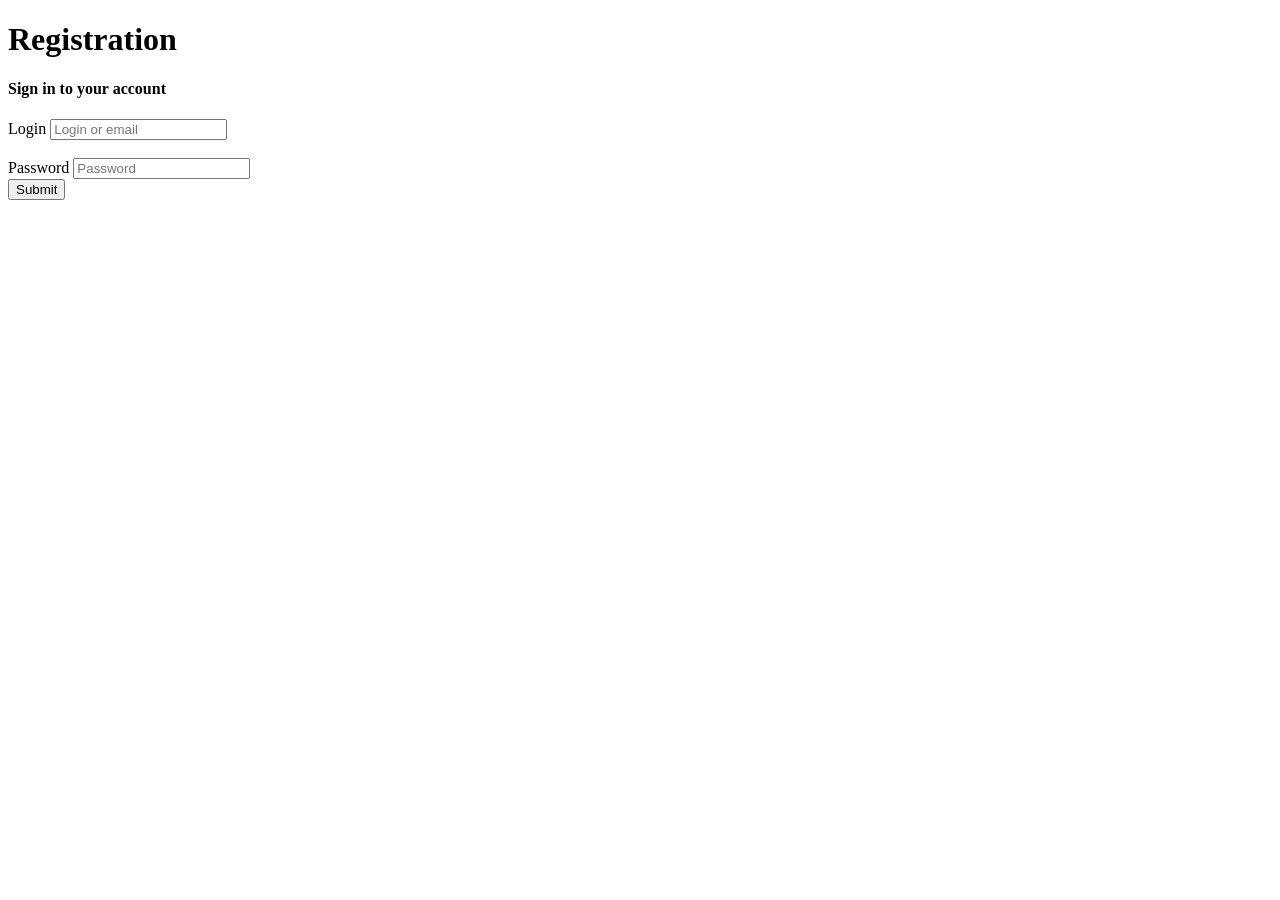
==== index.html @ 962cde89 "Simple registration page" ====
<!DOCTYPE html>
<html>
<head>
    <title>Registration Form</title>
    <meta charset="UTF-8">
    <meta name="viewport" content="width=device-width, initial-scale=1.0">
    <link rel="stylesheet" type="text/css" href="styles.css">
</head>
<body>
    <h1>Registration</h1>
    <h4>Sign in to your account</h4>
    <form>
        <div>

            <label for="login">Login</label>
            <input type="text" id="login" name="login" placeholder="Login or email">
        </div>
        <br>
        <div>
            <label for="password">Password</label>
            <input type="text" id="password" name="password" placeholder="Password">
            <br>
            <button>Submit</button>
        </div>
    </form>
</body>
</html>
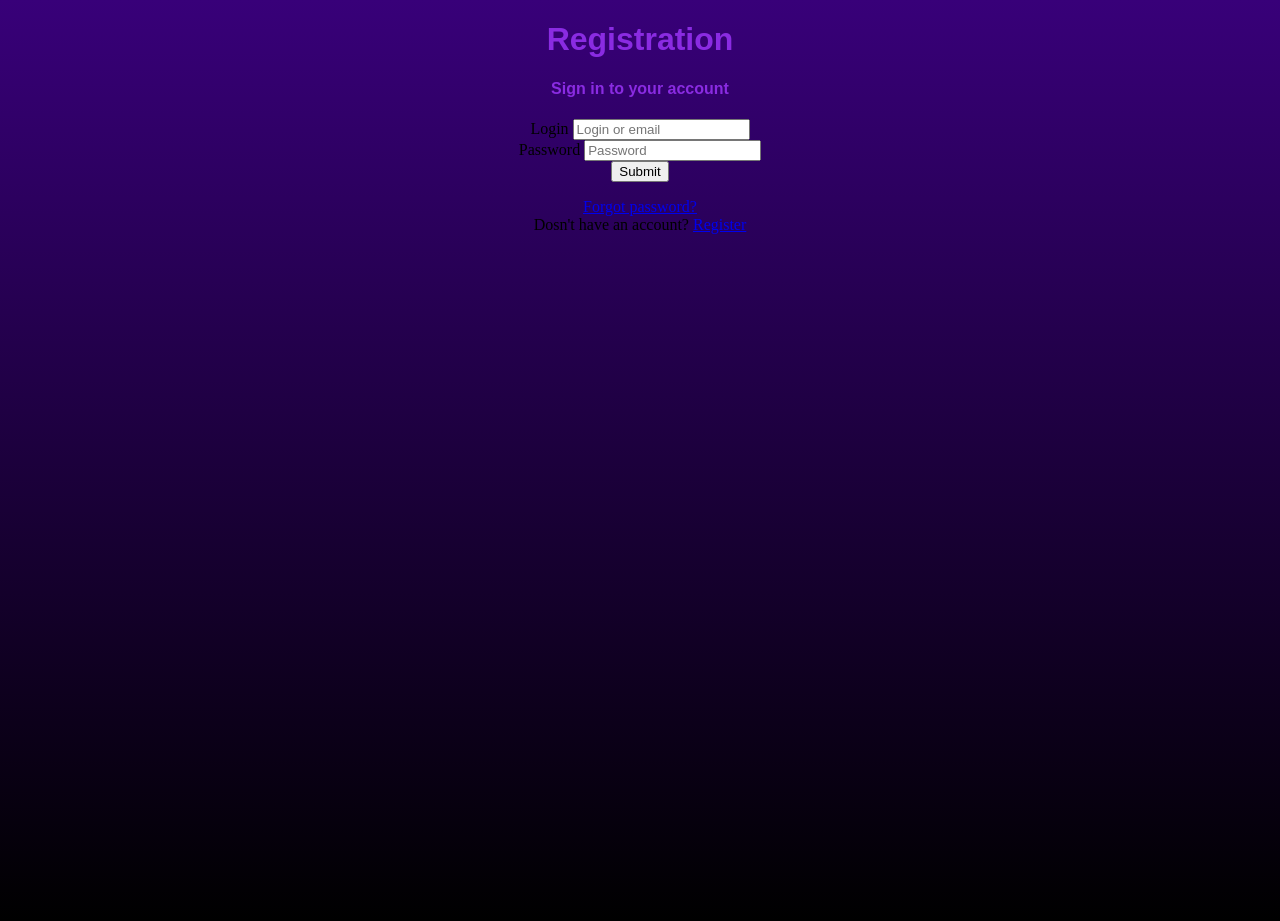
==== commit 3efc38b1: "Starting styling the page" ====
--- a/index.html
+++ b/index.html
@@ -4,7 +4,7 @@
     <title>Registration Form</title>
     <meta charset="UTF-8">
     <meta name="viewport" content="width=device-width, initial-scale=1.0">
-    <link rel="stylesheet" type="text/css" href="styles.css">
+    <link rel="stylesheet" type="text/css" href="style.css">
 </head>
 <body>
     <h1>Registration</h1>
@@ -15,12 +15,17 @@
             <label for="login">Login</label>
             <input type="text" id="login" name="login" placeholder="Login or email">
         </div>
-        <br>
         <div>
             <label for="password">Password</label>
-            <input type="text" id="password" name="password" placeholder="Password">
+            <input type="password" id="password" name="password" placeholder="Password">
             <br>
-            <button>Submit</button>
+            <button type="submit">Submit</button>
+            <p>
+                <a href="forgot_password.html">Forgot password?</a>
+                <br>
+                Dosn't have an account?
+                <a href="register.html"> Register</a>
+            </p>
         </div>
     </form>
 </body>
--- a/style.css
+++ b/style.css
@@ -0,0 +1,28 @@
+/* selector {
+  property: value;
+  property: value;
+} */ 
+ /* Basic structure of CSS */
+
+body {
+    /* background: linear-gradient(direction, color1, color2); */
+    background: linear-gradient(to bottom, #380079, #000000);
+    min-height: 100vh;
+    margin: 0;
+}
+
+h1{
+    color: blueviolet;
+    text-align: center;
+    font-family: 'Arial', sans-serif;
+}
+
+h4{
+    color: blueviolet;
+    text-align: center;
+    font-family: 'Arial', sans-serif;
+}
+
+div{
+    text-align: center;
+}
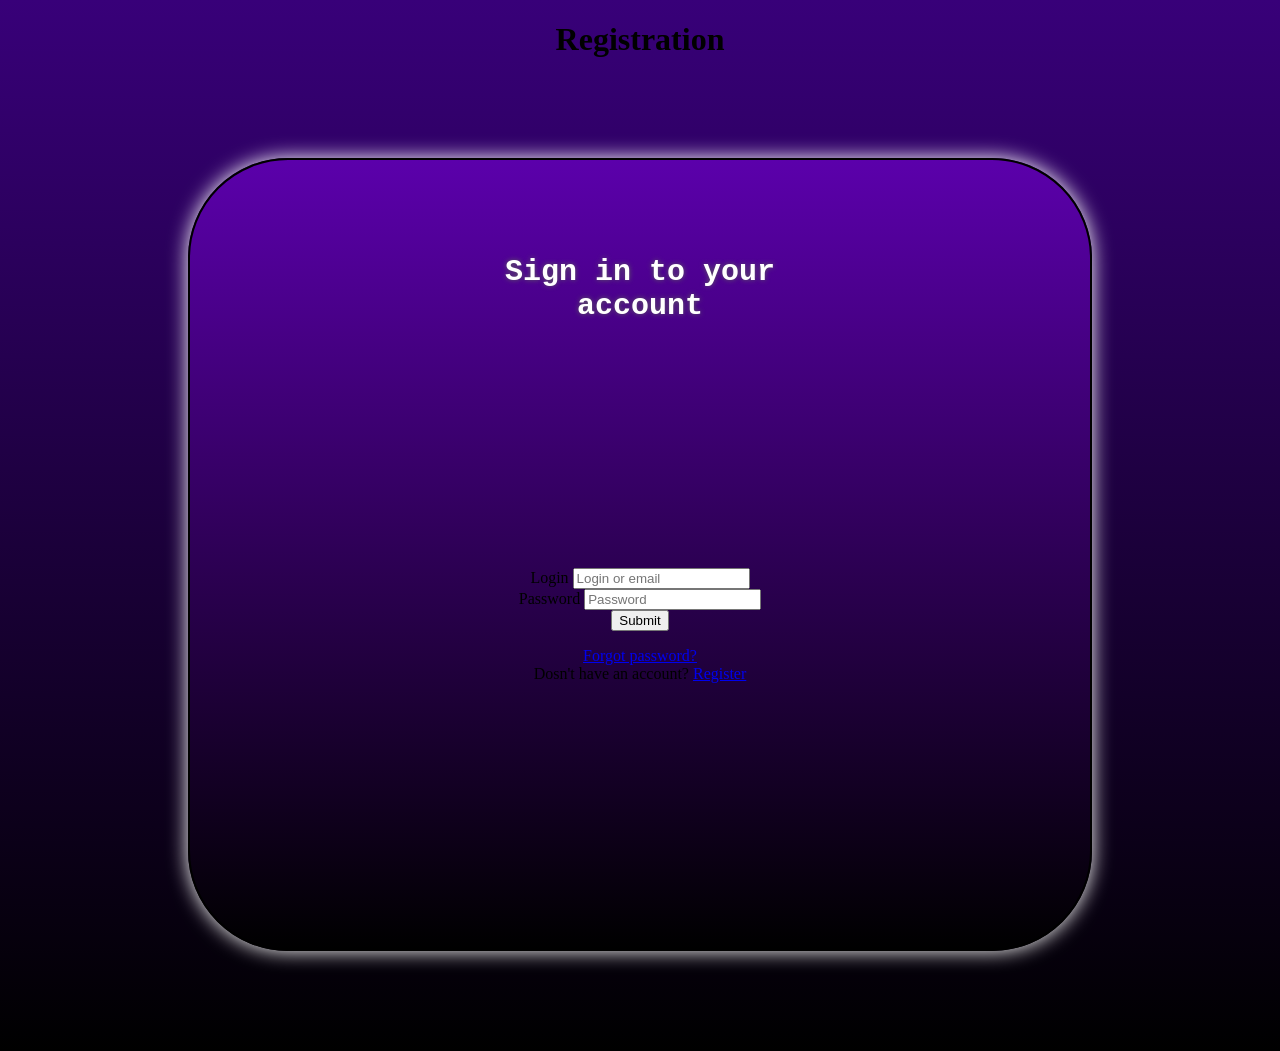
==== commit b90c0805: "getting the font of the h4" ====
--- a/index.html
+++ b/index.html
@@ -8,25 +8,26 @@
 </head>
 <body>
     <h1>Registration</h1>
-    <h4>Sign in to your account</h4>
-    <form>
-        <div>
-
-            <label for="login">Login</label>
-            <input type="text" id="login" name="login" placeholder="Login or email">
-        </div>
-        <div>
-            <label for="password">Password</label>
-            <input type="password" id="password" name="password" placeholder="Password">
-            <br>
-            <button type="submit">Submit</button>
-            <p>
-                <a href="forgot_password.html">Forgot password?</a>
+    <div class="Container">
+        <form>
+            <h4>Sign in to your account</h4>
+            <div class="login" >
+                <label for="login">Login</label>
+                <input type="text" id="login" name="login" placeholder="Login or email">
+            </div>
+            <div class="password">
+                <label for="password">Password</label>
+                <input type="password" id="password" name="password" placeholder="Password">
                 <br>
-                Dosn't have an account?
-                <a href="register.html"> Register</a>
-            </p>
-        </div>
-    </form>
+                <button type="submit">Submit</button>
+                <p>
+                    <a href="forgot_password.html">Forgot password?</a>
+                    <br>
+                    Dosn't have an account?
+                    <a href="register.html"> Register</a>
+                </p>
+            </div>
+        </form>
+    </div>
 </body>
 </html>
--- a/style.css
+++ b/style.css
@@ -12,17 +12,28 @@
 }
 
 h1{
-    color: blueviolet;
     text-align: center;
-    font-family: 'Arial', sans-serif;
+}
+
+
+.Container{
+    text-align: center;
+    width: 400px;
+    padding: 250px;
+    background : linear-gradient(to bottom, rgb(91, 0, 171), rgb(0, 0, 0));
+    border-radius: 100px;
+    margin : 100px auto;
+    border: rgb(0, 0, 0) 2px solid;
+    box-shadow: 0 0 20px white;
 }
 
 h4{
-    color: blueviolet;
+    position: relative;
+    top : -200px;
     text-align: center;
-    font-family: 'Arial', sans-serif;
-}
-
-div{
-    text-align: center;
+    font-family: 'Courier New', Courier, monospace;
+    padding: 5px;
+    font-size: 30px;
+    color: white;
+    text-shadow: rgb(94, 94, 94) 0 0 5px;
 }
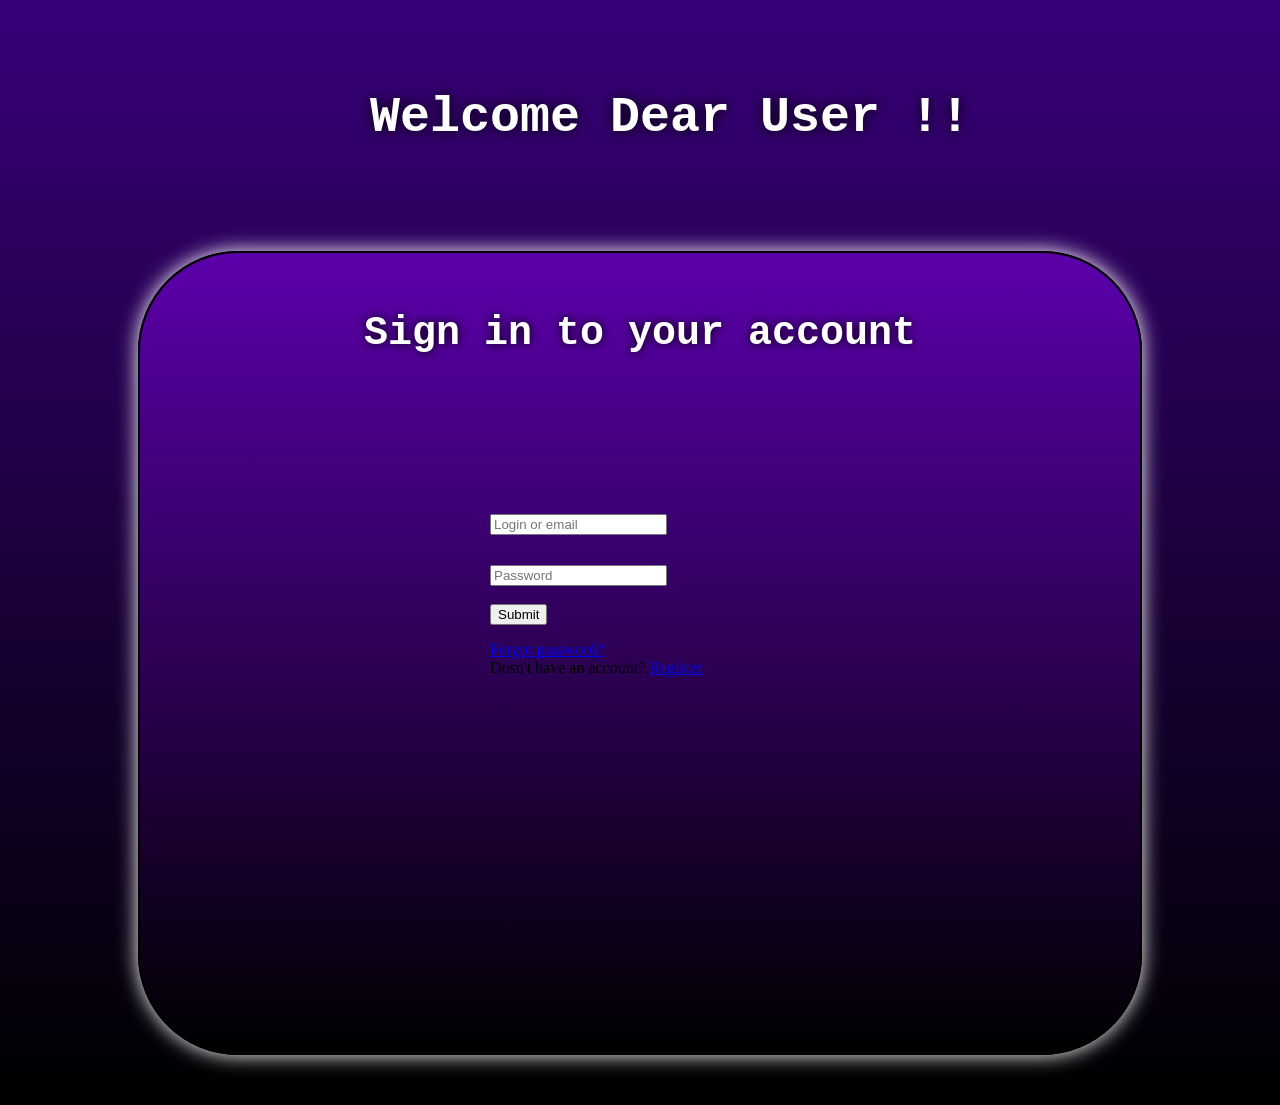
==== commit a4fa0572: "Just some small modification" ====
--- a/index.html
+++ b/index.html
@@ -7,17 +7,16 @@
     <link rel="stylesheet" type="text/css" href="style.css">
 </head>
 <body>
-    <h1>Registration</h1>
+    <h1>Welcome Dear User !!</h1>
     <div class="Container">
         <form>
             <h4>Sign in to your account</h4>
             <div class="login" >
-                <label for="login">Login</label>
-                <input type="text" id="login" name="login" placeholder="Login or email">
+                <input type="text" name="login" placeholder="Login or email">
             </div>
             <div class="password">
-                <label for="password">Password</label>
-                <input type="password" id="password" name="password" placeholder="Password">
+                <input type="password" name="password" placeholder="Password">
+                <br>
                 <br>
                 <button type="submit">Submit</button>
                 <p>
--- a/style.css
+++ b/style.css
@@ -17,9 +17,10 @@
 
 
 .Container{
-    text-align: center;
-    width: 400px;
-    padding: 250px;
+    position : relative;
+    top: 50px;
+    width: 1000px;
+    height: 800px;
     background : linear-gradient(to bottom, rgb(91, 0, 171), rgb(0, 0, 0));
     border-radius: 100px;
     margin : 100px auto;
@@ -27,13 +28,45 @@
     box-shadow: 0 0 20px white;
 }
 
-h4{
+h1{
     position: relative;
-    top : -200px;
+    top : 50px;
+    left: 30px;
     text-align: center;
     font-family: 'Courier New', Courier, monospace;
     padding: 5px;
+    font-size: 50px;
+    color: white;
+    text-shadow: rgb(0, 0, 0) 0 0 13px;
+}
+
+h4{
+    position: relative;
+    top : 0px;
+    text-align: center;
+    font-family: 'Courier New', Courier, monospace;
+    padding: 5px;
+    font-size: 40px;
+    color: rgb(255, 255, 255);
+    text-shadow: rgb(0, 0, 0) 0 0 10px;
+}
+
+.login{
+    position: relative;
+    top : 100px;
+    left: 350px;
+}
+
+/* .login input{
+    background: transparent;
+    font-family: 'Courier New', Courier, monospace;
     font-size: 30px;
-    color: white;
-    text-shadow: rgb(94, 94, 94) 0 0 5px;
+    color: rgb(255, 255, 255);
+    text-shadow: rgb(0, 0, 0) 0 0 13px;
+}  */
+
+.password{
+    position: relative;
+    top : 130px;
+    left: 350px;
 }
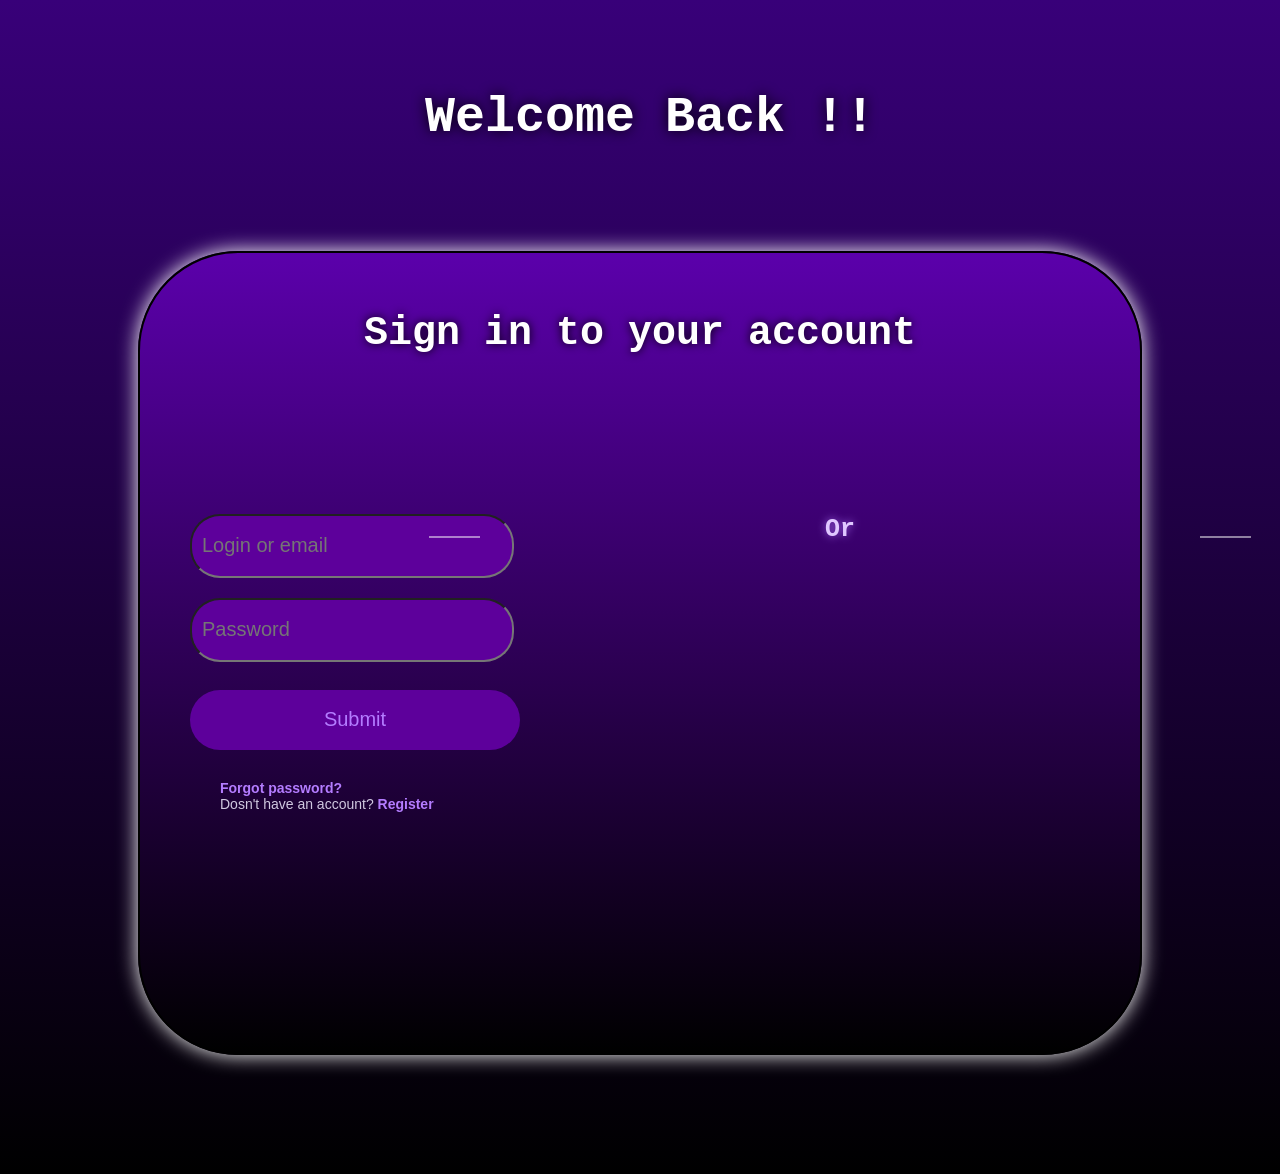
==== commit f506305b: "a few changes waiting to be accomplished" ====
--- a/index.html
+++ b/index.html
@@ -7,7 +7,7 @@
     <link rel="stylesheet" type="text/css" href="style.css">
 </head>
 <body>
-    <h1>Welcome Dear User !!</h1>
+    <h1>Welcome Back !!</h1>
     <div class="Container">
         <form>
             <h4>Sign in to your account</h4>
@@ -28,5 +28,8 @@
             </div>
         </form>
     </div>
+    <div class="other-login">
+        <h5>Or</h5>
+    </div>
 </body>
 </html>
--- a/style.css
+++ b/style.css
@@ -1,11 +1,10 @@
-/* selector {
+/* /* selector {
   property: value;
   property: value;
 } */ 
  /* Basic structure of CSS */
 
 body {
-    /* background: linear-gradient(direction, color1, color2); */
     background: linear-gradient(to bottom, #380079, #000000);
     min-height: 100vh;
     margin: 0;
@@ -31,7 +30,7 @@
 h1{
     position: relative;
     top : 50px;
-    left: 30px;
+    left: 10px;
     text-align: center;
     font-family: 'Courier New', Courier, monospace;
     padding: 5px;
@@ -57,16 +56,103 @@
     left: 350px;
 }
 
-/* .login input{
-    background: transparent;
-    font-family: 'Courier New', Courier, monospace;
-    font-size: 30px;
-    color: rgb(255, 255, 255);
-    text-shadow: rgb(0, 0, 0) 0 0 13px;
-}  */
+.login input{
+    position: relative;
+    right : 300px;
+    font-family: 'Gill Sans', 'Gill Sans MT', Calibri, 'Trebuchet MS', sans-serif;
+    width: 300px;
+    height: 40px;
+    background : rgb(93, 0, 155);
+    border-radius: 30px;
+    padding: 10px;
+    font-size: 20px;
+    color: #b47cff;   
+} 
 
 .password{
     position: relative;
-    top : 130px;
+    top : 100px;
     left: 350px;
+}
+.password input{
+    position: relative;
+    top : 20px;
+    right : 300px;
+    font-family: 'Gill Sans', 'Gill Sans MT', Calibri, 'Trebuchet MS', sans-serif;
+    width: 300px;
+    height: 40px;
+    background : rgb(93, 0, 155);
+    border-radius: 30px;
+    color: #b47cff;
+    padding: 10px;
+    font-size: 20px;
+}
+
+button {
+    position: relative;
+    top: 30px;                  
+    right: 300px;        
+    width: 330px;
+    height: 60px;
+    background: rgb(93, 0, 155); 
+    border-radius: 30px;         
+    border: none;
+    font-family: 'Gill Sans', 'Gill Sans MT', Calibri, 'Trebuchet MS', sans-serif;
+    font-size: 20px;
+    color: #b47cff;   
+    cursor: pointer;
+}
+
+p {
+    margin-top: 30px;
+    font-size: 14px;
+    color: #d0c8e0;
+    font-family: 'Gill Sans', 'Gill Sans MT', Calibri, 'Trebuchet MS', sans-serif;
+    position: relative;
+    top : 30px;
+    left: -270px;
+}
+
+p a {
+    color: #b47cff;
+    text-decoration: none;
+    font-weight: bold;
+    transition: color 0.3s, text-shadow 0.3s;
+}
+
+p a:hover {
+    color: #e0c7ff;
+    text-shadow: 0 0 8px rgba(180, 124, 255, 0.8);
+}
+
+.other-login {
+    text-align: center;
+    font-family: 'Courier New', Courier, monospace;
+    font-size: 30px;
+    color: #e0c7ff;
+    text-shadow: 0 0 8px rgba(180, 124, 255, 0.8);
+    position: relative;
+    top: -590px; 
+    left : 200px;
+}
+
+.other-login::before {
+    content: "";
+    position: absolute;
+    top: 80%;
+    left: 1000px;
+    width: 4%;
+    height: 2px;
+    background: rgba(255, 255, 255, 0.5);
+    transform: translateY(-50%);
+}
+.other-login::after {
+    content: "";
+    position: absolute;
+    top: 80%;
+    right: 1000px;
+    width: 4%;
+    height: 2px;
+    background: rgba(255, 255, 255, 0.5);
+    transform: translateY(-50%);
 }
